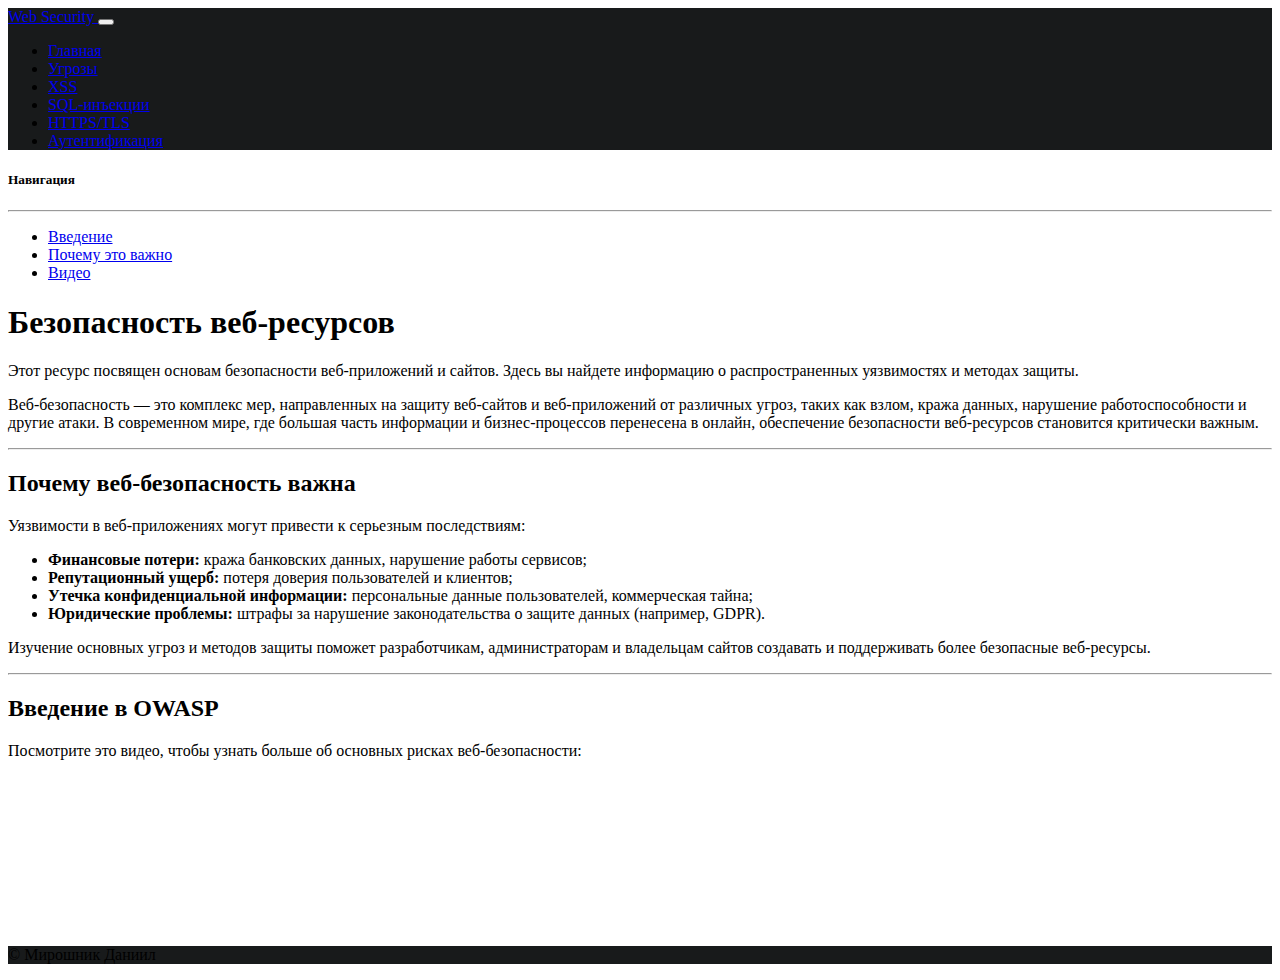
==== index.html @ deb60187 "Initial commit" ====
<!DOCTYPE html>
<html lang="ru" data-bs-theme="dark">

<head>
    <meta charset="UTF-8">
    <meta name="viewport" content="width=device-width, initial-scale=1.0">
    <title>Безопасность Web-ресурсов - Главная</title>
    <link rel="icon" type="image/x-icon" href="favicon.ico">
    <link href="https://cdn.jsdelivr.net/npm/bootstrap@5.3.5/dist/css/bootstrap.min.css" rel="stylesheet"
        integrity="sha384-SgOJa3DmI69IUzQ2PVdRZhwQ+dy64/BUtbMJw1MZ8t5HZApcHrRKUc4W0kG879m7" crossorigin="anonymous">
    <link rel="stylesheet" href="css/style.css">
</head>

<body>
    <nav class="navbar navbar-expand-lg navbar-darker sticky-top">
        <div class="container">
            <a class="navbar-brand" href="index.html">
                Web Security
            </a>
            <button class="navbar-toggler" type="button" data-bs-toggle="collapse" data-bs-target="#navbarNav"
                aria-controls="navbarNav" aria-expanded="false" aria-label="Toggle navigation">
                <span class="navbar-toggler-icon"></span>
            </button>
            <div class="collapse navbar-collapse" id="navbarNav">
                <ul class="navbar-nav ms-auto">
                    <li class="nav-item">
                        <a class="nav-link active" aria-current="page" href="index.html">Главная</a>
                    </li>
                    <li class="nav-item">
                        <a class="nav-link" href="common-threats.html">Угрозы</a>
                    </li>
                    <li class="nav-item">
                        <a class="nav-link" href="xss.html">XSS</a>
                    </li>
                    <li class="nav-item">
                        <a class="nav-link" href="sql-injection.html">SQL-инъекции</a>
                    </li>
                    <li class="nav-item">
                        <a class="nav-link" href="https-tls.html">HTTPS/TLS</a>
                    </li>
                    <li class="nav-item">
                        <a class="nav-link" href="authentication.html">Аутентификация</a>
                    </li>
                </ul>
            </div>
        </div>
    </nav>

    <div class="container mt-4">
        <div class="row">

            <div class="col-lg-3 col-md-4 mb-4">
                <aside class="sidebar p-3 bg-body-secondary rounded">
                    <h5>Навигация</h5>
                    <hr>
                    <ul class="nav flex-column">
                        <li class="nav-item">
                            <a class="nav-link text-light" href="#section1">Введение</a>
                        </li>
                        <li class="nav-item">
                            <a class="nav-link text-light" href="#section2">Почему это важно</a>
                        </li>
                        <li class="nav-item">
                            <a class="nav-link text-light" href="#video-example">Видео</a>
                        </li>
                    </ul>
                </aside>
            </div>

            <div class="col-lg-9 col-md-8">
                <main>
                    <section id="section1">
                        <h1>Безопасность веб-ресурсов</h1>
                        <p>Этот ресурс посвящен основам безопасности веб-приложений и сайтов. Здесь вы
                            найдете информацию о распространенных уязвимостях и методах защиты.</p>
                        <p>Веб-безопасность — это комплекс мер, направленных на защиту веб-сайтов и веб-приложений от
                            различных угроз, таких как взлом, кража данных, нарушение работоспособности и другие атаки.
                            В современном мире, где большая часть информации и бизнес-процессов перенесена в онлайн,
                            обеспечение безопасности веб-ресурсов становится критически важным.</p>
                    </section>

                    <hr class="my-4">

                    <section id="section2">
                        <h2>Почему веб-безопасность важна</h2>
                        <p>Уязвимости в веб-приложениях могут привести к серьезным последствиям:</p>
                        <ul>
                            <li>
                                <strong>Финансовые потери: </strong>
                                кража банковских данных, нарушение работы сервисов;
                            </li>
                            <li>
                                <strong>Репутационный ущерб: </strong>
                                потеря доверия пользователей и клиентов;
                            </li>
                            <li>
                                <strong>Утечка конфиденциальной информации: </strong>
                                персональные данные пользователей,
                                коммерческая тайна;
                            </li>
                            <li><strong>Юридические проблемы: </strong>
                                штрафы за нарушение законодательства о защите
                                данных (например, GDPR).</li>
                        </ul>
                        <p>Изучение основных угроз и методов защиты поможет разработчикам, администраторам и владельцам
                            сайтов создавать и поддерживать более безопасные веб-ресурсы.</p>
                    </section>

                    <hr class="my-4">

                    <section id="video-example">
                        <h2>Введение в OWASP</h2>
                        <p>Посмотрите это видео, чтобы узнать больше об основных рисках веб-безопасности:</p>
                        <div class="ratio ratio-16x9">
                            <iframe src="https://www.youtube.com/embed/GJADjlBbv3Y" title="YouTube video player"
                                frameborder="0"
                                allow="accelerometer; autoplay; clipboard-write; encrypted-media; gyroscope; picture-in-picture; web-share"
                                allowfullscreen></iframe>
                        </div>
                    </section>
                </main>
            </div>

        </div>
    </div>

    <footer class="footer-darker text-white text-center p-5 mt-5">
        <div class="container">
            <p class="mb-0">© Мирошник Даниил</p>
        </div>
    </footer>

    <script src="https://cdn.jsdelivr.net/npm/bootstrap@5.3.2/dist/js/bootstrap.bundle.min.js"
        integrity="sha384-C6RzsynM9kWDrMNeT87bh95OGNyZPhcTNXj1NW7RuBCsyN/o0jlpcV8Qyq46cDfL"
        crossorigin="anonymous"></script>
</body>

</html>
---- css/style.css ----
.pagination-dark .page-link {
    background-color: #343a40;
    color: #fff;
    border-color: #454d55;
}

.pagination-dark .page-link:hover,
.pagination-dark .page-link:focus {
    background-color: #454d55;
    color: #fff;
    border-color: #565e64;
}

.pagination-dark .page-item.active .page-link {
    background-color: #007bff;
    border-color: #007bff;
}

.footer-darker {
    background-color: #181a1b;
}

.navbar-darker {
    background-color: #181a1b !important;
}

.case-study {
    background-color: var(--bs-secondary-bg); /* Вторичный цвет фона */
    border-left: 5px solid var(--bs-primary); /* Основной цвет для левой границы */
    margin-bottom: 20px;
    padding: 15px;
    transition: background-color 0.3s ease;
}

.case-study:hover {
    background-color: var(--bs-tertiary-bg); /* Третичный цвет фона при наведении */
}
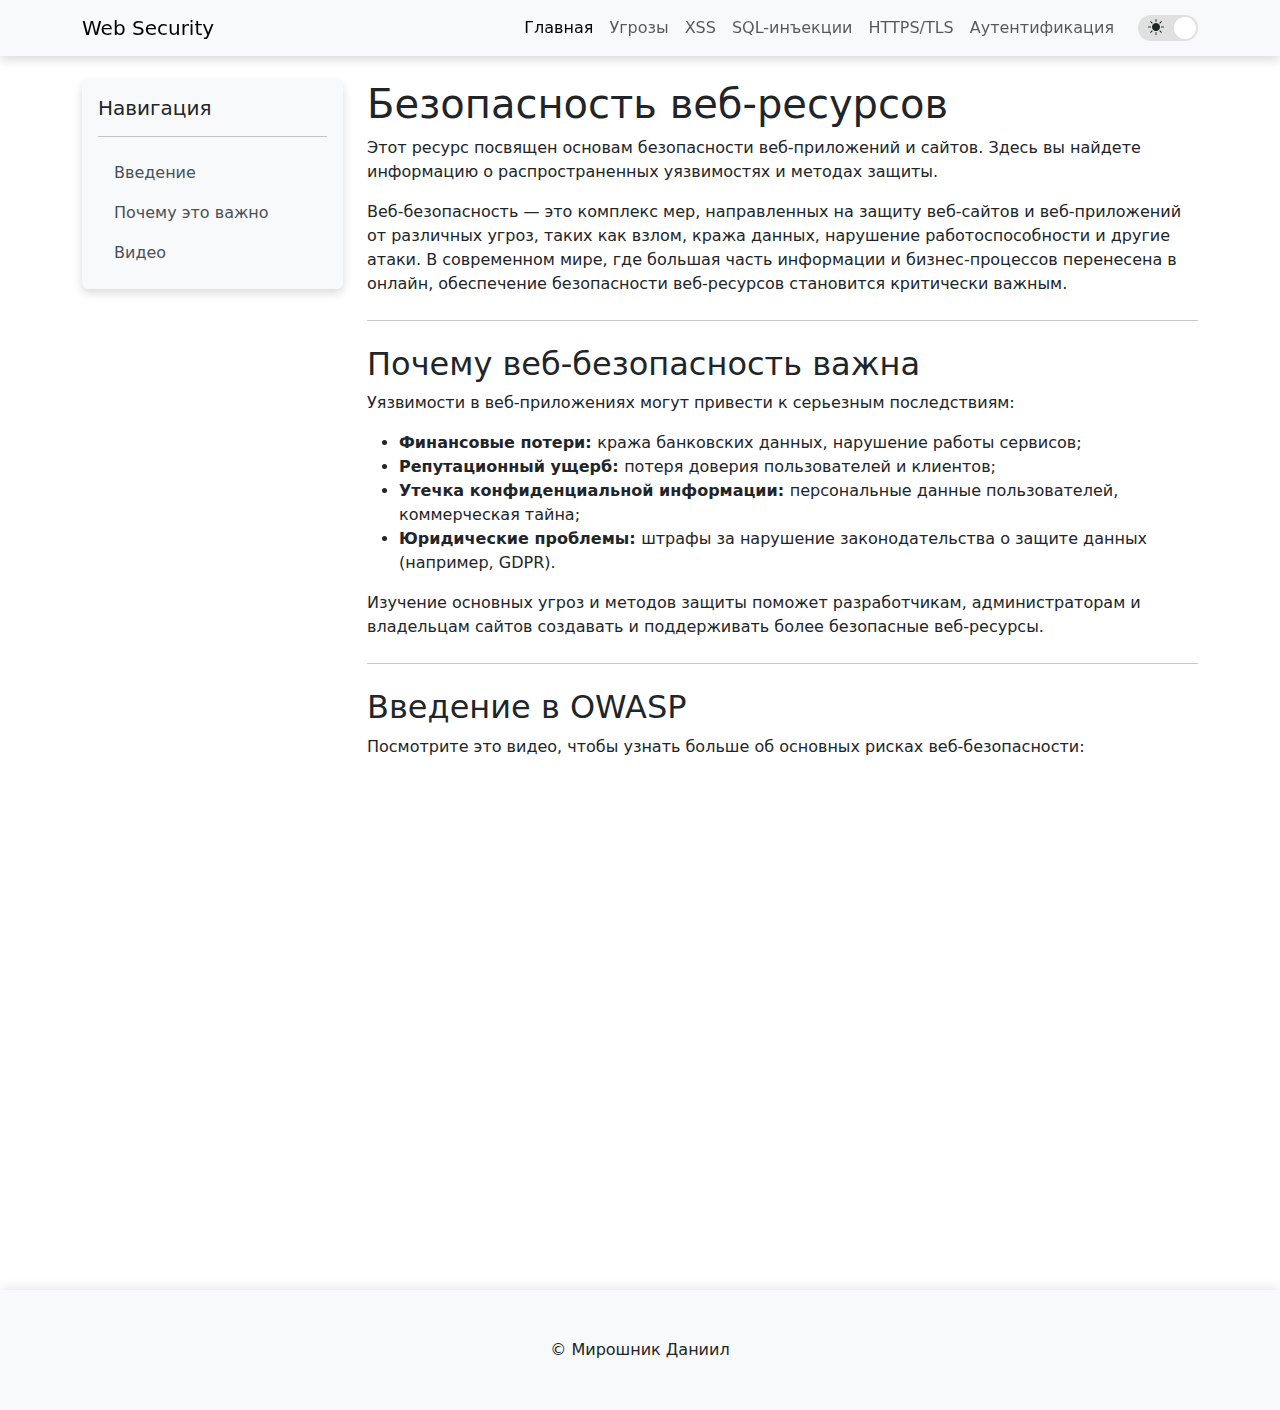
==== commit 1dd52ae0: "Add light theme" ====
--- a/index.html
+++ b/index.html
@@ -1,18 +1,28 @@
 <!DOCTYPE html>
-<html lang="ru" data-bs-theme="dark">
+<html lang="ru">
 
 <head>
+    <script src="js/theme-switcher-toggling-on-start-patch.js"></script>
+
     <meta charset="UTF-8">
     <meta name="viewport" content="width=device-width, initial-scale=1.0">
-    <title>Безопасность Web-ресурсов - Главная</title>
+    <meta name="color-scheme" content="light dark">
+
+    <title>Безопасность Web-ресурсов</title>
+
     <link rel="icon" type="image/x-icon" href="favicon.ico">
-    <link href="https://cdn.jsdelivr.net/npm/bootstrap@5.3.5/dist/css/bootstrap.min.css" rel="stylesheet"
-        integrity="sha384-SgOJa3DmI69IUzQ2PVdRZhwQ+dy64/BUtbMJw1MZ8t5HZApcHrRKUc4W0kG879m7" crossorigin="anonymous">
+    <link href="https://cdn.jsdelivr.net/npm/bootstrap@5.3.5/dist/css/bootstrap.min.css" rel="stylesheet">
+    <link href="https://cdn.jsdelivr.net/npm/bootstrap-icons@1.11.3/font/bootstrap-icons.css" rel="stylesheet" />
     <link rel="stylesheet" href="css/style.css">
+    <link rel="stylesheet" href="css/theme-switcher.css">
+
+    <script src="https://cdn.jsdelivr.net/npm/bootstrap@5.3.5/dist/js/bootstrap.bundle.min.js">
+    </script>
+    <script src="js/change-theme.js"></script>
 </head>
 
 <body>
-    <nav class="navbar navbar-expand-lg navbar-darker sticky-top">
+    <nav class="navbar navbar-expand-lg sticky-top">
         <div class="container">
             <a class="navbar-brand" href="index.html">
                 Web Security
@@ -41,6 +51,16 @@
                     <li class="nav-item">
                         <a class="nav-link" href="authentication.html">Аутентификация</a>
                     </li>
+                    <li class="nav-item">
+                        <div class="theme-toggle">
+                            <input type="checkbox" id="themeToggle" class="theme-toggle-input" />
+                            <label for="themeToggle" class="theme-toggle-label">
+                                <span class="theme-toggle-ball"></span>
+                                <i class="bi bi-moon-fill icon-moon"></i>
+                                <i class="bi bi-sun-fill icon-sun"></i>
+                            </label>
+                        </div>
+                    </li>
                 </ul>
             </div>
         </div>
@@ -50,18 +70,18 @@
         <div class="row">
 
             <div class="col-lg-3 col-md-4 mb-4">
-                <aside class="sidebar p-3 bg-body-secondary rounded">
+                <aside class="sidebar p-3 rounded">
                     <h5>Навигация</h5>
                     <hr>
                     <ul class="nav flex-column">
                         <li class="nav-item">
-                            <a class="nav-link text-light" href="#section1">Введение</a>
+                            <a class="nav-link" href="#section1">Введение</a>
                         </li>
                         <li class="nav-item">
-                            <a class="nav-link text-light" href="#section2">Почему это важно</a>
+                            <a class="nav-link" href="#section2">Почему это важно</a>
                         </li>
                         <li class="nav-item">
-                            <a class="nav-link text-light" href="#video-example">Видео</a>
+                            <a class="nav-link" href="#video-example">Видео</a>
                         </li>
                     </ul>
                 </aside>
@@ -95,12 +115,12 @@
                             </li>
                             <li>
                                 <strong>Утечка конфиденциальной информации: </strong>
-                                персональные данные пользователей,
-                                коммерческая тайна;
+                                персональные данные пользователей, коммерческая тайна;
                             </li>
-                            <li><strong>Юридические проблемы: </strong>
-                                штрафы за нарушение законодательства о защите
-                                данных (например, GDPR).</li>
+                            <li>
+                                <strong>Юридические проблемы: </strong>
+                                штрафы за нарушение законодательства о защите данных (например, GDPR).
+                            </li>
                         </ul>
                         <p>Изучение основных угроз и методов защиты поможет разработчикам, администраторам и владельцам
                             сайтов создавать и поддерживать более безопасные веб-ресурсы.</p>
@@ -124,15 +144,12 @@
         </div>
     </div>
 
-    <footer class="footer-darker text-white text-center p-5 mt-5">
+    <footer class="footer text-center p-5 mt-5">
         <div class="container">
             <p class="mb-0">© Мирошник Даниил</p>
         </div>
     </footer>
 
-    <script src="https://cdn.jsdelivr.net/npm/bootstrap@5.3.2/dist/js/bootstrap.bundle.min.js"
-        integrity="sha384-C6RzsynM9kWDrMNeT87bh95OGNyZPhcTNXj1NW7RuBCsyN/o0jlpcV8Qyq46cDfL"
-        crossorigin="anonymous"></script>
 </body>
 
 </html>--- a/css/style.css
+++ b/css/style.css
@@ -1,38 +1,84 @@
-.pagination-dark .page-link {
-    background-color: #343a40;
-    color: #fff;
-    border-color: #454d55;
+.sidebar {
+    background: var(--bs-gray-100);
+    box-shadow: 0 4px 10px rgba(0, 0, 0, .15);
 }
 
-.pagination-dark .page-link:hover,
-.pagination-dark .page-link:focus {
-    background-color: #454d55;
-    color: #fff;
-    border-color: #565e64;
+.footer {
+    background: var(--bs-gray-100);
+    box-shadow: 0 -4px 10px rgba(0, 0, 0, .08);
 }
 
-.pagination-dark .page-item.active .page-link {
-    background-color: #007bff;
-    border-color: #007bff;
+.navbar {
+    background: var(--bs-gray-100);
+    box-shadow: 0 4px 10px rgba(0, 0, 0, .15);
 }
 
-.footer-darker {
+.sidebar a {
+    color: var(--bs-dark-text-emphasis);
+}
+
+[data-bs-theme="dark"] .sidebar {
+    background: var(--bs-secondary-bg);
+    box-shadow: none;
+}
+
+[data-bs-theme="dark"] .footer {
+    background: #181a1b;
+    box-shadow: none;
+}
+
+[data-bs-theme="dark"] .navbar {
+    background: #181a1b;
+    box-shadow: none;
+}
+
+[data-bs-theme="dark"] .sidebar a {
+    color: var(--bs-light-text-emphasis);
+}
+
+[data-bs-theme="light"] .sidebar {
+    background-color: var(--bs-gray-100);
+    box-shadow: 0 4px 10px rgba(0, 0, 0, 0.15);
+}
+
+[data-bs-theme="dark"] .sidebar {
+    background-color: var(--bs-secondary-bg);
+}
+
+[data-bs-theme="dark"] .sidebar a {
+    color: var(--bs-light-text-emphasis);
+}
+
+[data-bs-theme="light"] .sidebar a {
+    color: var(--bs-dark-text-emphasis);
+}
+
+[data-bs-theme="dark"] .footer {
     background-color: #181a1b;
 }
 
-.navbar-darker {
-    background-color: #181a1b !important;
+[data-bs-theme="light"] .footer {
+    background-color: var(--bs-gray-100);
+    box-shadow: 0 -4px 10px rgba(0, 0, 0, 0.08);
+}
+
+[data-bs-theme="dark"] .navbar {
+    background-color: #181a1b;
+}
+
+[data-bs-theme="light"] .navbar {
+    background-color: var(--bs-gray-100);
+    box-shadow: 0 4px 10px rgba(0, 0, 0, 0.15);
 }
 
 .case-study {
-    background-color: var(--bs-secondary-bg); /* Вторичный цвет фона */
-    border-left: 5px solid var(--bs-primary); /* Основной цвет для левой границы */
+    background-color: var(--bs-secondary-bg);
+    border-left: 5px solid var(--bs-primary);
     margin-bottom: 20px;
     padding: 15px;
     transition: background-color 0.3s ease;
 }
 
 .case-study:hover {
-    background-color: var(--bs-tertiary-bg); /* Третичный цвет фона при наведении */
-}
-
+    background-color: var(--bs-tertiary-bg);
+}--- a/css/theme-switcher.css
+++ b/css/theme-switcher.css
@@ -0,0 +1,96 @@
+.theme-toggle-animated .theme-toggle-label,
+.theme-toggle-animated .theme-toggle-ball,
+.theme-toggle-animated .theme-toggle-label .icon-moon,
+.theme-toggle-animated .theme-toggle-label .icon-sun {
+    transition: background .3s, left .3s, opacity .3s;
+}
+
+.theme-toggle {
+    visibility: hidden;
+}
+
+html.js-theme-ready .theme-toggle {
+    visibility: visible;
+}
+
+:root {
+    --toggle-icon-offset: 10px;
+}
+
+.navbar-nav {
+    display: flex;
+    justify-content: space-between;
+    align-items: center;
+}
+
+.theme-toggle {
+    display: flex;
+    align-items: center;
+    margin-left: 1rem;
+}
+
+.theme-toggle-input {
+    display: none;
+}
+
+.theme-toggle-label {
+    position: relative;
+    display: block;
+    width: 60px;
+    height: 26px;
+    background: #444;
+    border-radius: 13px;
+    cursor: pointer;
+}
+
+.theme-toggle-ball {
+    position: absolute;
+    top: 2px;
+    left: 2px;
+    width: 22px;
+    height: 22px;
+    background: #fff;
+    border-radius: 50%;
+}
+
+.theme-toggle-label .icon-moon,
+.theme-toggle-label .icon-sun {
+    position: absolute;
+    top: 50%;
+    transform: translateY(-50%);
+    font-size: 1rem;
+}
+
+.theme-toggle-label .icon-moon {
+    right: var(--toggle-icon-offset);
+}
+
+.theme-toggle-label .icon-sun {
+    left: var(--toggle-icon-offset);
+}
+
+.icon-moon {
+    right: 6px;
+    opacity: 1;
+}
+
+.icon-sun {
+    left: 6px;
+    opacity: 0;
+}
+
+.theme-toggle-input:checked+.theme-toggle-label {
+    background: #e0e0e0;
+}
+
+.theme-toggle-input:checked+.theme-toggle-label .theme-toggle-ball {
+    left: calc(100% - 24px);
+}
+
+.theme-toggle-input:checked+.theme-toggle-label .icon-moon {
+    opacity: 0;
+}
+
+.theme-toggle-input:checked+.theme-toggle-label .icon-sun {
+    opacity: 1;
+}